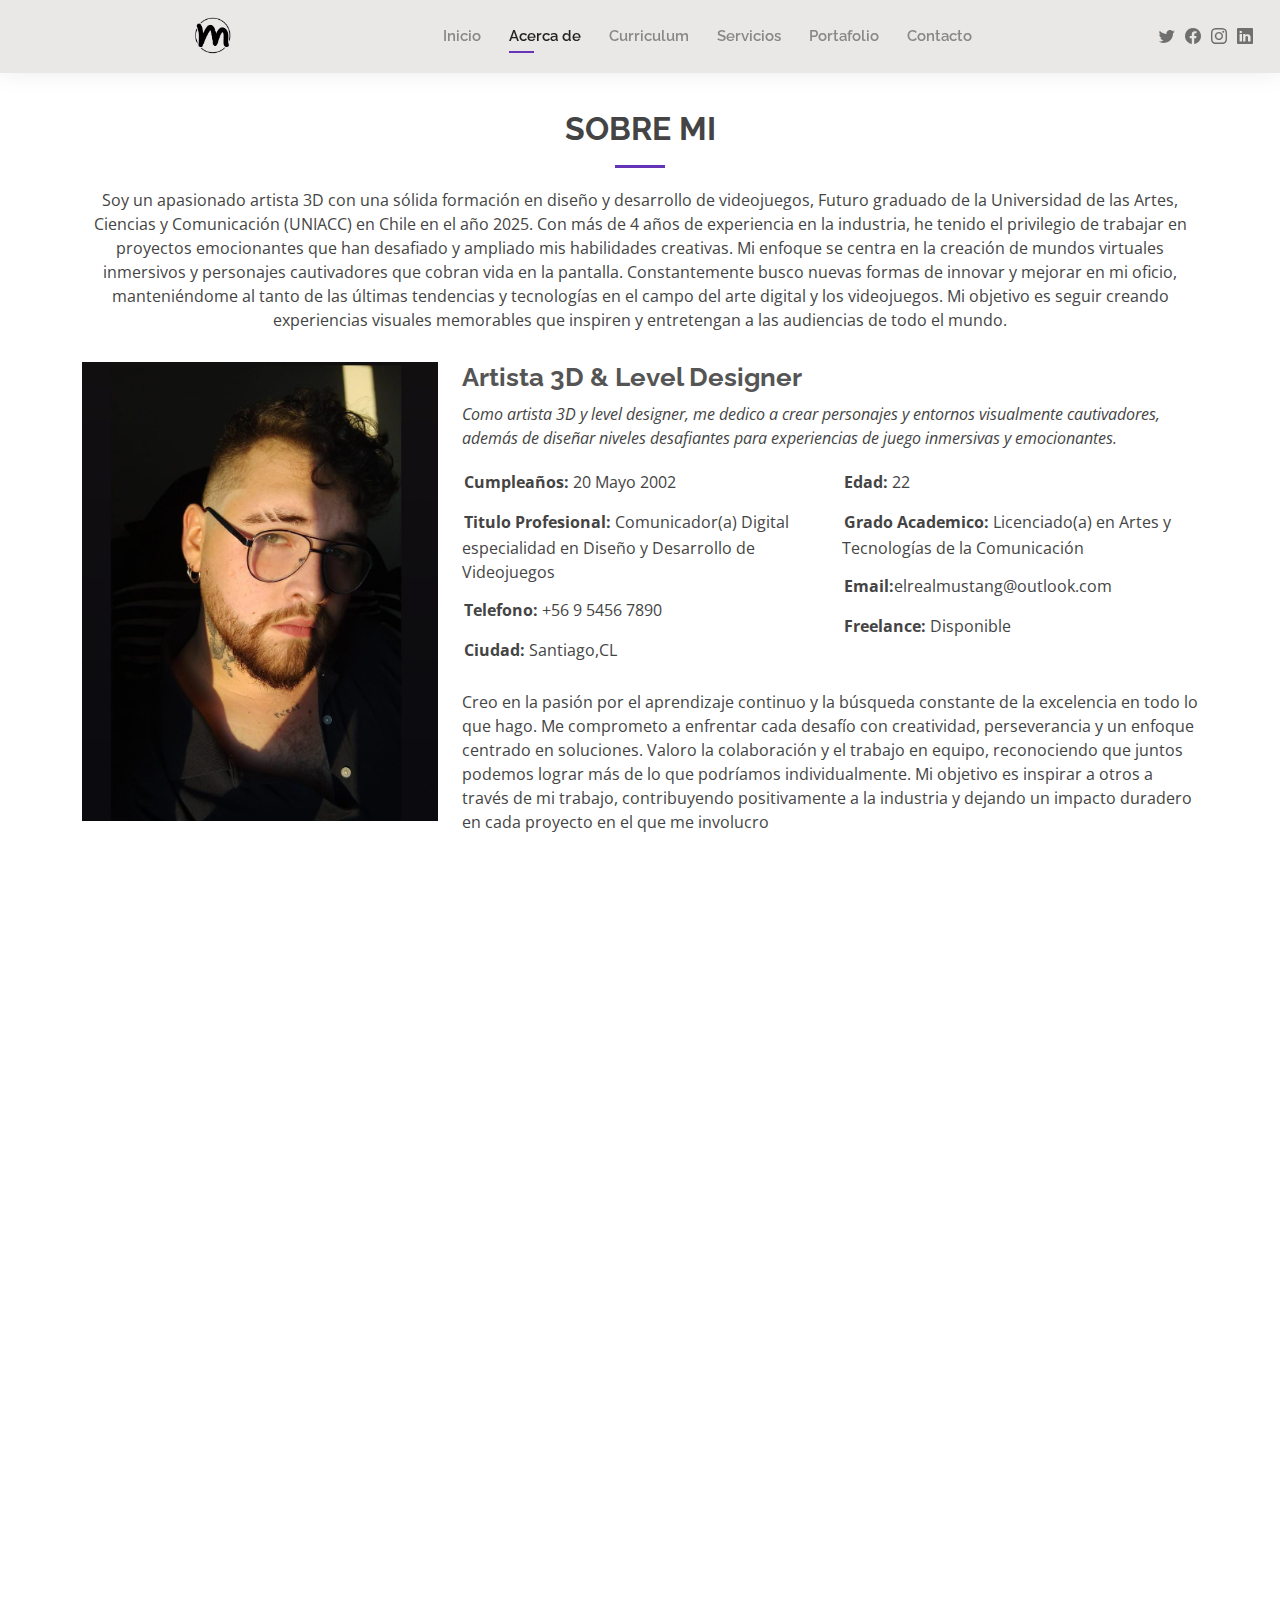
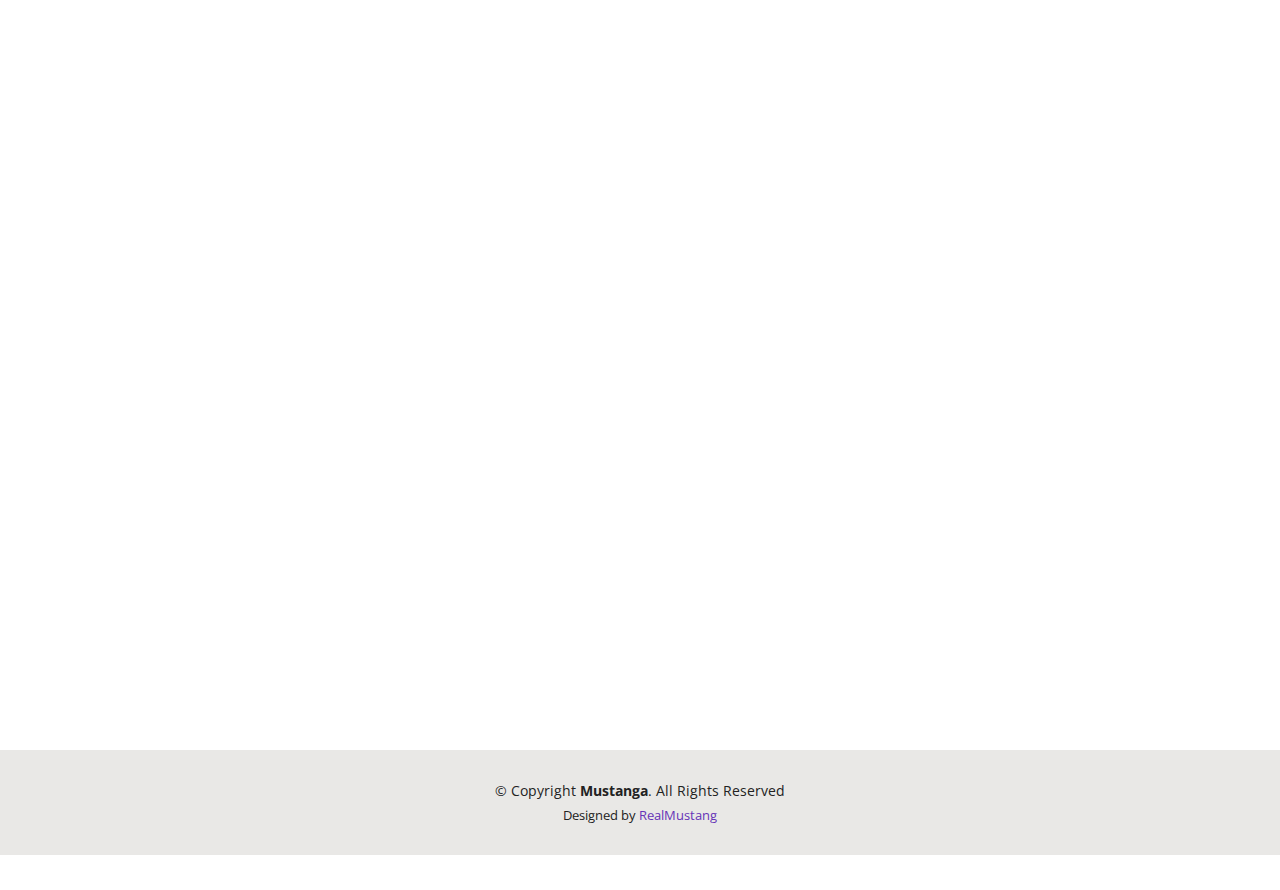
==== about.html @ 803b1908 "Agregando el diseño final de la pagina , con cambio de colores" ====
<!DOCTYPE html>
<html lang="en">

<head>
  <meta charset="utf-8">
  <meta content="width=device-width, initial-scale=1.0" name="viewport">

  <title>Mustanga - Sobre Mi</title>
  <meta content="" name="description">
  <meta content="" name="keywords">

  <!-- Favicons -->
  <link href="assets/img/LogoChico.png" rel="icon">
  <link href="assets/img/LogoChico.png" rel="apple-touch-icon">

  <!-- Google Fonts -->
  <link href="https://fonts.googleapis.com/css?family=Open+Sans:300,300i,400,400i,600,600i,700,700i|Raleway:300,300i,400,400i,500,500i,600,600i,700,700i|Poppins:300,300i,400,400i,500,500i,600,600i,700,700i" rel="stylesheet">

  <!-- Vendor CSS Files -->
  <link href="assets/vendor/aos/aos.css" rel="stylesheet">
  <link href="assets/vendor/bootstrap/css/bootstrap.min.css" rel="stylesheet">
  <link href="assets/vendor/bootstrap-icons/bootstrap-icons.css" rel="stylesheet">
  <link href="assets/vendor/boxicons/css/boxicons.min.css" rel="stylesheet">
  <link href="assets/vendor/glightbox/css/glightbox.min.css" rel="stylesheet">
  <link href="assets/vendor/swiper/swiper-bundle.min.css" rel="stylesheet">

  <!-- Template Main CSS File -->
  <link href="assets/css/style.css" rel="stylesheet">
</head>

<body>

  <!-- ======= Header ======= -->
  <header id="header" class="fixed-top">
    <div class="container-fluid d-flex justify-content-between align-items-center">

      <h1 class="logo me-auto me-lg-0"></h1>
      <a href="index.html" class="logo"><img src="assets/img/LogoNegro.png" alt="" class="img-fluid"></a>

      <nav id="navbar" class="navbar order-last order-lg-0">
        <ul>
          <li><a href="index.html">Inicio</a></li>
          <li><a class="active" href="about.html">Acerca de</a></li>
          <li><a href="resume.html">Curriculum</a></li>
          <li><a href="services.html">Servicios</a></li>
          <li><a href="portfolio.html">Portafolio</a></li>
          <li><a href="contact.html">Contacto</a></li>
        </ul>
        <i class="bi bi-list mobile-nav-toggle"></i>
      </nav><!-- .navbar -->

      <div class="header-social-links">
        <a href="https://twitter.com/i/communities/1580945239254175744" class="twitter"><i class="bi bi-twitter"></i></a>
        <a href="https://www.facebook.com/groups/488801081988816?locale=es_LA" class="facebook"><i class="bi bi-facebook"></i></a>
        <a href="https://www.instagram.com/explore/tags/3dart/" class="instagram"><i class="bi bi-instagram"></i></a>
        <a href="https://www.linkedin.com/in/jaime-valderrama-339205124/" class="linkedin"><i class="bi bi-linkedin"></i></i></a>
      </div>

    </div>

  </header><!-- End Header -->

  <main id="main">

    <!-- ======= About Section ======= -->
    <section id="about" class="about">
      <div class="container" data-aos="fade-up">

        <div class="section-title">
          <h2>Sobre Mi</h2>
          <p>Soy un apasionado artista 3D con una sólida formación en diseño y desarrollo de videojuegos,
            Futuro graduado de la Universidad de las Artes, Ciencias y Comunicación (UNIACC) en Chile en el
             año 2025. Con más de 4 años de experiencia en la industria, he tenido el privilegio de trabajar 
             en proyectos emocionantes que han desafiado y ampliado mis habilidades creativas. Mi enfoque se 
             centra en la creación de mundos virtuales inmersivos y personajes cautivadores que cobran vida
              en la pantalla. Constantemente busco nuevas formas de innovar y mejorar en mi oficio, 
              manteniéndome al tanto de las últimas tendencias y tecnologías en el campo del arte digital y
               los videojuegos. Mi objetivo es seguir creando experiencias visuales memorables que inspiren y
                entretengan a las audiencias de todo el mundo.</p>
        </div>

        <div class="row">
          <div class="col-lg-4">
            <img src="assets/img/Mustangaa.jpg" class="img-fluid" alt="Jaime (MUSTANGA) Valderrama">
          </div>
          <div class="col-lg-8 pt-4 pt-lg-0 content">
            <h3>Artista 3D &amp; Level Designer</h3>
            <p class="fst-italic">
              Como artista 3D y level designer, me dedico a crear personajes y entornos
               visualmente cautivadores, además de diseñar niveles desafiantes para experiencias
                de juego inmersivas y emocionantes.
            </p>
            <div class="row">
              <div class="col-lg-6">
                <ul>
                  <li><i class="bi bi-rounded-right"></i> <strong>Cumpleaños:</strong> 20 Mayo 2002</li>
                  <li><i class="bi bi-rounded-right"></i> <strong>Titulo Profesional:</strong> Comunicador(a) Digital especialidad en Diseño
                    y Desarrollo de Videojuegos</li>
                  <li><i class="bi bi-rounded-right"></i> <strong>Telefono:</strong> +56 9 5456 7890</li>
                  <li><i class="bi bi-rounded-right"></i> <strong>Ciudad:</strong> Santiago,CL</li>
                </ul>
              </div>
              <div class="col-lg-6">
                <ul>
                  <li><i class="bi bi-rounded-right"></i> <strong>Edad:</strong> 22</li>
                  <li><i class="bi bi-rounded-right"></i> <strong>Grado Academico:</strong> Licenciado(a) en Artes y
                    Tecnologías de la Comunicación</li>
                  <li><i class="bi bi-rounded-right"></i> <strong>Email:</strong>elrealmustang@outlook.com</li>
                  <li><i class="bi bi-rounded-right"></i> <strong>Freelance:</strong> Disponible</li>
                </ul>
              </div>
            </div>
            <p>
              Creo en la pasión por el aprendizaje continuo y la búsqueda constante de la excelencia en todo lo que hago. 
              Me comprometo a enfrentar cada desafío con creatividad, perseverancia y un enfoque centrado en soluciones. Valoro la colaboración y 
              el trabajo en equipo, reconociendo que juntos podemos lograr más de lo que podríamos individualmente. Mi objetivo es inspirar a otros a través de mi trabajo,
               contribuyendo positivamente a la industria y dejando un impacto duradero en cada proyecto en el que me involucro
            </p>
          </div>
        </div>

      </div>
    </section><!-- End About Section -->

    <!-- ======= Skills Section ======= -->
    <section id="skills" class="skills">
      <div class="container" data-aos="fade-up">

        <div class="section-title">
          <h2>Skills</h2>
          <p>tengo experiencia avanzada en el uso de Unreal Engine, Unity, Blender, ZBrush, Substance Painter y Houdini. 
            Estas herramientas me permiten abordar una amplia gama de proyectos y desafíos con confianza y eficacia.</p>
        </div>

        <div class="row skills-content">

          <div class="col-lg-6">

            <div class="progress">
              <span class="skill">Unreal Engine 5 <i class="val">100%</i></span>
              <div class="progress-bar-wrap">
                <div class="progress-bar" role="progressbar" aria-valuenow="100" aria-valuemin="0" aria-valuemax="100"></div>
              </div>
            </div>

            <div class="progress">
              <span class="skill">Unity <i class="val">90%</i></span>
              <div class="progress-bar-wrap">
                <div class="progress-bar" role="progressbar" aria-valuenow="90" aria-valuemin="0" aria-valuemax="100"></div>
              </div>
            </div>

            <div class="progress">
              <span class="skill">Substance Painter <i class="val">75%</i></span>
              <div class="progress-bar-wrap">
                <div class="progress-bar" role="progressbar" aria-valuenow="75" aria-valuemin="0" aria-valuemax="100"></div>
              </div>
            </div>

          </div>

          <div class="col-lg-6">

            <div class="progress">
              <span class="skill">Zbrush <i class="val">80%</i></span>
              <div class="progress-bar-wrap">
                <div class="progress-bar" role="progressbar" aria-valuenow="80" aria-valuemin="0" aria-valuemax="100"></div>
              </div>
            </div>

            <div class="progress">
              <span class="skill">Blender <i class="val">90%</i></span>
              <div class="progress-bar-wrap">
                <div class="progress-bar" role="progressbar" aria-valuenow="90" aria-valuemin="0" aria-valuemax="100"></div>
              </div>
            </div>

            <div class="progress">
              <span class="skill">Houdini <i class="val">55%</i></span>
              <div class="progress-bar-wrap">
                <div class="progress-bar" role="progressbar" aria-valuenow="55" aria-valuemin="0" aria-valuemax="100"></div>
              </div>
            </div>

          </div>

        </div>

      </div>
    </section><!-- End Skills Section -->

    <!-- ======= Facts Section ======= -->
    <section id="facts" class="facts">
      <div class="container" data-aos="fade-up">

        <div class="section-title">
          <h2>Facts</h2>
          <p>Con una sólida trayectoria respaldada por la satisfacción de nuestros clientes y 
            la finalización exitosa de numerosos proyectos, nos enfocamos en ofrecer servicios de calidad y
             soluciones efectivas para cada desafío que enfrentamos, contando con una dedicación total a la 
             excelencia en nuestro trabajo.</p>
        </div>

        <div class="row counters">

          <div class="col-lg-3 col-6 text-center">
            <span data-purecounter-start="0" data-purecounter-end="232" data-purecounter-duration="1" class="purecounter"></span>
            <p>Clientes</p>
          </div>

          <div class="col-lg-3 col-6 text-center">
            <span data-purecounter-start="0" data-purecounter-end="521" data-purecounter-duration="1" class="purecounter"></span>
            <p>Projectos</p>
          </div>

          <div class="col-lg-3 col-6 text-center">
            <span data-purecounter-start="0" data-purecounter-end="4320" data-purecounter-duration="1" class="purecounter"></span>
            <p>Horas de trabajo</p>
          </div>

          <div class="col-lg-3 col-6 text-center">
            <span data-purecounter-start="0" data-purecounter-end="4" data-purecounter-duration="1" class="purecounter"></span>
            <p>Años de experiencia</p>
          </div>

        </div>

      </div>
    </section><!-- End Facts Section -->

    <!-- ======= Testimonials Section ======= -->
    <section id="testimonials" class="testimonials">
      <div class="container" data-aos="fade-up">

        <div class="section-title">
          <h2>Testimonios</h2>
          <p>Aquí te presento comentarios directos de clientes satisfechos que han experimentado mis servicios. 
            Su feedback refleja mi compromiso personal con la excelencia y la calidad en cada proyecto.</p>
        </div>

        <div class="testimonials-slider swiper" data-aos="fade-up" data-aos-delay="100">
          <div class="swiper-wrapper">

            <div class="swiper-slide">
              <div class="testimonial-item">
                <img src="assets/img/testimonials/testimonials-1.jpg" class="testimonial-img" alt="">
                <h3>Saul Goodman</h3>
                <h4>Ceo de Empresa de Diseño Grafico</h4>
                <p>
                  <i class="bx bxs-quote-alt-left quote-icon-left"></i>
                  Estoy impresionado por la calidad del trabajo y la atención al detalle. ¡El resultado final superó mis expectativas! ¡Altamente recomendado
                  <i class="bx bxs-quote-alt-right quote-icon-right"></i>
                </p>
              </div>
            </div><!-- End testimonial item -->

            <div class="swiper-slide">
              <div class="testimonial-item">
                <img src="assets/img/testimonials/testimonials-2.jpg" class="testimonial-img" alt="">
                <h3>Sara Wilsson</h3>
                <h4>Diseñadora</h4>
                <p>
                  <i class="bx bxs-quote-alt-left quote-icon-left"></i>
                  Gracias a tus habilidades y dedicación, pudimos lanzar nuestro proyecto a tiempo y con un diseño excepcional. 
                  ¡Estamos muy agradecidos y emocionados de seguir trabajando contigo en el futuro
                  <i class="bx bxs-quote-alt-right quote-icon-right"></i>
                </p>
              </div>
            </div><!-- End testimonial item -->

            <div class="swiper-slide">
              <div class="testimonial-item">
                <img src="assets/img/testimonials/testimonials-3.jpg" class="testimonial-img" alt="">
                <h3>Jena Karlis</h3>
                <h4>Productora de Realidad Virtual</h4>
                <p>
                  <i class="bx bxs-quote-alt-left quote-icon-left"></i>
                  Desde el primer contacto hasta la entrega final, la comunicación fue excelente y 
                  el servicio fue impecable. ¡No puedo imaginar haber trabajado con alguien más
                  <i class="bx bxs-quote-alt-right quote-icon-right"></i>
                </p>
              </div>
            </div><!-- End testimonial item -->

            <div class="swiper-slide">
              <div class="testimonial-item">
                <img src="assets/img/testimonials/testimonials-4.jpg" class="testimonial-img" alt="">
                <h3>Matt Brandon</h3>
                <h4>Freelancer</h4>
                <p>
                  <i class="bx bxs-quote-alt-left quote-icon-left"></i>
                  ¡Increíble atención al cliente y resultados impecables! ¡Gracias por hacer que nuestro proyecto 
                  cobrara vida de una manera tan espectacular!
                  <i class="bx bxs-quote-alt-right quote-icon-right"></i>
                </p>
              </div>
            </div><!-- End testimonial item -->

            <div class="swiper-slide">
              <div class="testimonial-item">
                <img src="assets/img/testimonials/testimonials-5.jpg" class="testimonial-img" alt="">
                <h3>John Larson</h3>
                <h4>Head de Proyectos digitales</h4>
                <p>
                  <i class="bx bxs-quote-alt-left quote-icon-left"></i>
                  ¡Increíble trabajo! ¡No puedo creer lo rápido y profesional que fue el servicio!
                   ¡Definitivamente volveré para futuros proyectos
                  <i class="bx bxs-quote-alt-right quote-icon-right"></i>
                </p>
              </div>
            </div><!-- End testimonial item -->

          </div>
          <div class="swiper-pagination"></div>
        </div>

      </div>
    </section><!-- End Testimonials Section -->

  </main><!-- End #main -->

  <!-- ======= Footer ======= -->
  <footer id="footer">
    <div class="container">
      <div class="copyright">
        &copy; Copyright <strong><span>Mustanga</span></strong>. All Rights Reserved
      </div>
      <div class="credits">
        Designed by <a href="https://github.com/RealMustang">RealMustang</a>
      </div>
    </div>
  </footer><!-- End  Footer -->

  <div id="preloader"></div>
  <a href="#" class="back-to-top d-flex align-items-center justify-content-center"><i class="bi bi-arrow-up-short"></i></a>

  <!-- Vendor JS Files -->
  <script src="assets/vendor/purecounter/purecounter_vanilla.js"></script>
  <script src="assets/vendor/aos/aos.js"></script>
  <script src="assets/vendor/bootstrap/js/bootstrap.bundle.min.js"></script>
  <script src="assets/vendor/glightbox/js/glightbox.min.js"></script>
  <script src="assets/vendor/isotope-layout/isotope.pkgd.min.js"></script>
  <script src="assets/vendor/swiper/swiper-bundle.min.js"></script>
  <script src="assets/vendor/waypoints/noframework.waypoints.js"></script>
  <script src="assets/vendor/php-email-form/validate.js"></script>

  <!-- Template Main JS File -->
  <script src="assets/js/main.js"></script>

</body>

</html>
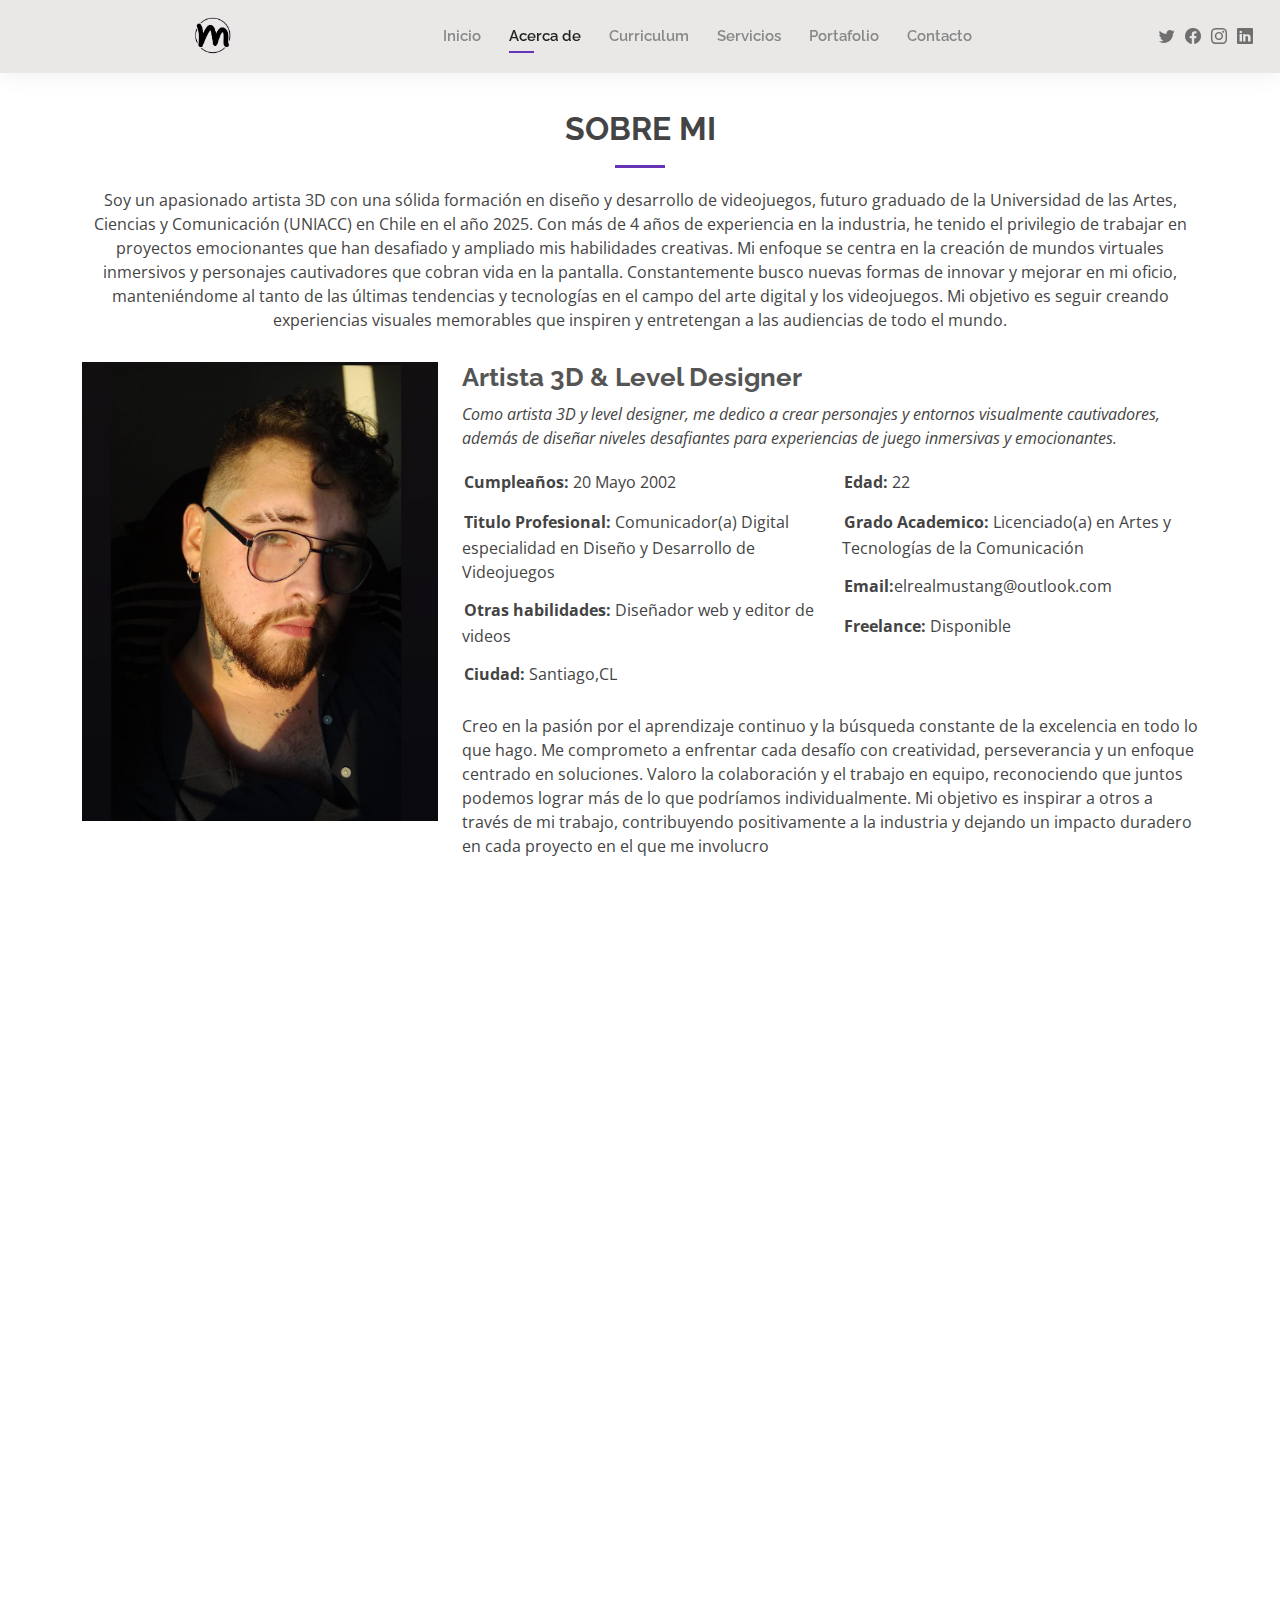
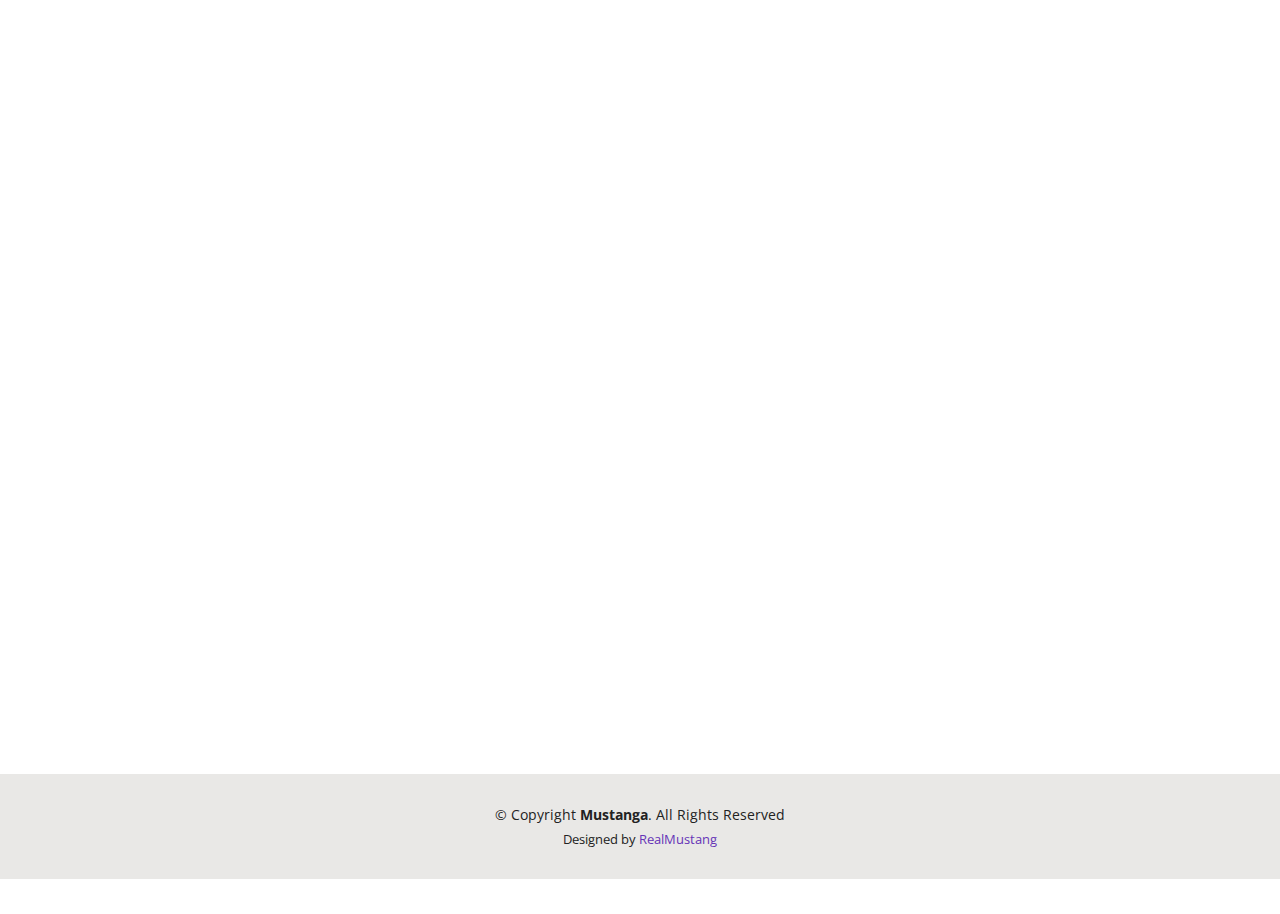
==== commit 644ef820: "mejorando esta sección" ====
--- a/about.html
+++ b/about.html
@@ -69,7 +69,7 @@
         <div class="section-title">
           <h2>Sobre Mi</h2>
           <p>Soy un apasionado artista 3D con una sólida formación en diseño y desarrollo de videojuegos,
-            Futuro graduado de la Universidad de las Artes, Ciencias y Comunicación (UNIACC) en Chile en el
+            futuro graduado de la Universidad de las Artes, Ciencias y Comunicación (UNIACC) en Chile en el
              año 2025. Con más de 4 años de experiencia en la industria, he tenido el privilegio de trabajar 
              en proyectos emocionantes que han desafiado y ampliado mis habilidades creativas. Mi enfoque se 
              centra en la creación de mundos virtuales inmersivos y personajes cautivadores que cobran vida
@@ -96,7 +96,7 @@
                   <li><i class="bi bi-rounded-right"></i> <strong>Cumpleaños:</strong> 20 Mayo 2002</li>
                   <li><i class="bi bi-rounded-right"></i> <strong>Titulo Profesional:</strong> Comunicador(a) Digital especialidad en Diseño
                     y Desarrollo de Videojuegos</li>
-                  <li><i class="bi bi-rounded-right"></i> <strong>Telefono:</strong> +56 9 5456 7890</li>
+                  <li><i class="bi bi-rounded-right"></i> <strong>Otras habilidades:</strong> Diseñador web y editor de videos</li>
                   <li><i class="bi bi-rounded-right"></i> <strong>Ciudad:</strong> Santiago,CL</li>
                 </ul>
               </div>
@@ -128,7 +128,7 @@
 
         <div class="section-title">
           <h2>Skills</h2>
-          <p>tengo experiencia avanzada en el uso de Unreal Engine, Unity, Blender, ZBrush, Substance Painter y Houdini. 
+          <p>Tengo experiencia avanzada en el uso de Unreal Engine, Unity, Blender, ZBrush, Substance Painter y Houdini. 
             Estas herramientas me permiten abordar una amplia gama de proyectos y desafíos con confianza y eficacia.</p>
         </div>
 
@@ -195,10 +195,10 @@
 
         <div class="section-title">
           <h2>Facts</h2>
-          <p>Con una sólida trayectoria respaldada por la satisfacción de nuestros clientes y 
-            la finalización exitosa de numerosos proyectos, nos enfocamos en ofrecer servicios de calidad y
+          <p>Con una sólida trayectoria respaldada por la satisfacción de mis clientes y 
+            la finalización exitosa de numerosos proyectos, me enfoco en ofrecer servicios de calidad y
              soluciones efectivas para cada desafío que enfrentamos, contando con una dedicación total a la 
-             excelencia en nuestro trabajo.</p>
+             excelencia en el trabajo entregado.</p>
         </div>
 
         <div class="row counters">
@@ -349,4 +349,4 @@
 
 </body>
 
-</html>+</html>
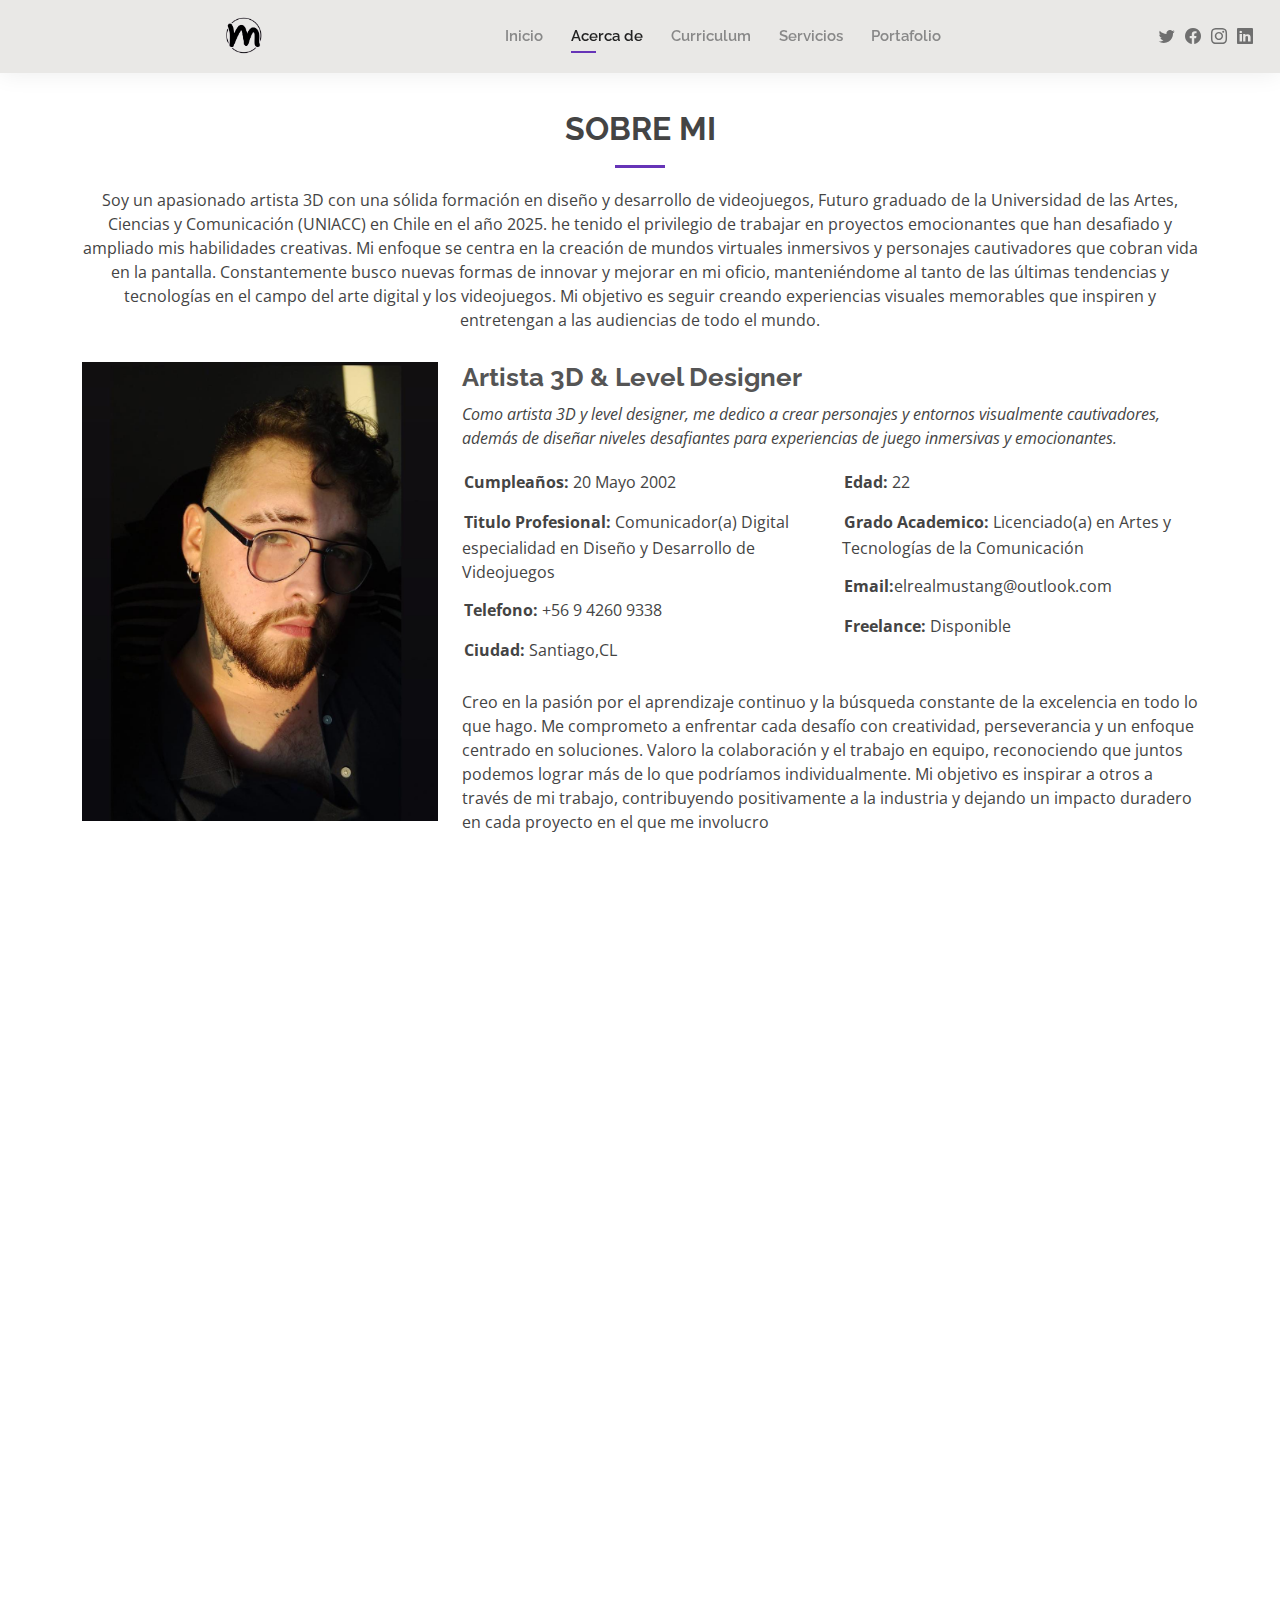
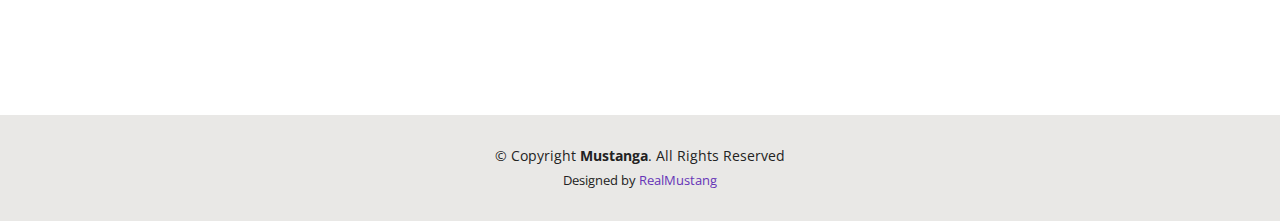
==== commit 4131be35: "Actualizando portafolio" ====
--- a/about.html
+++ b/about.html
@@ -44,7 +44,6 @@
           <li><a href="resume.html">Curriculum</a></li>
           <li><a href="services.html">Servicios</a></li>
           <li><a href="portfolio.html">Portafolio</a></li>
-          <li><a href="contact.html">Contacto</a></li>
         </ul>
         <i class="bi bi-list mobile-nav-toggle"></i>
       </nav><!-- .navbar -->
@@ -69,8 +68,8 @@
         <div class="section-title">
           <h2>Sobre Mi</h2>
           <p>Soy un apasionado artista 3D con una sólida formación en diseño y desarrollo de videojuegos,
-            futuro graduado de la Universidad de las Artes, Ciencias y Comunicación (UNIACC) en Chile en el
-             año 2025. Con más de 4 años de experiencia en la industria, he tenido el privilegio de trabajar 
+            Futuro graduado de la Universidad de las Artes, Ciencias y Comunicación (UNIACC) en Chile en el
+             año 2025. he tenido el privilegio de trabajar 
              en proyectos emocionantes que han desafiado y ampliado mis habilidades creativas. Mi enfoque se 
              centra en la creación de mundos virtuales inmersivos y personajes cautivadores que cobran vida
               en la pantalla. Constantemente busco nuevas formas de innovar y mejorar en mi oficio, 
@@ -96,7 +95,7 @@
                   <li><i class="bi bi-rounded-right"></i> <strong>Cumpleaños:</strong> 20 Mayo 2002</li>
                   <li><i class="bi bi-rounded-right"></i> <strong>Titulo Profesional:</strong> Comunicador(a) Digital especialidad en Diseño
                     y Desarrollo de Videojuegos</li>
-                  <li><i class="bi bi-rounded-right"></i> <strong>Otras habilidades:</strong> Diseñador web y editor de videos</li>
+                  <li><i class="bi bi-rounded-right"></i> <strong>Telefono:</strong> +56 9 4260 9338</li>
                   <li><i class="bi bi-rounded-right"></i> <strong>Ciudad:</strong> Santiago,CL</li>
                 </ul>
               </div>
@@ -128,7 +127,7 @@
 
         <div class="section-title">
           <h2>Skills</h2>
-          <p>Tengo experiencia avanzada en el uso de Unreal Engine, Unity, Blender, ZBrush, Substance Painter y Houdini. 
+          <p>tengo experiencia avanzada en el uso de Unreal Engine, Unity, Blender, ZBrush, Substance Painter y Houdini. 
             Estas herramientas me permiten abordar una amplia gama de proyectos y desafíos con confianza y eficacia.</p>
         </div>
 
@@ -195,21 +194,18 @@
 
         <div class="section-title">
           <h2>Facts</h2>
-          <p>Con una sólida trayectoria respaldada por la satisfacción de mis clientes y 
-            la finalización exitosa de numerosos proyectos, me enfoco en ofrecer servicios de calidad y
-             soluciones efectivas para cada desafío que enfrentamos, contando con una dedicación total a la 
-             excelencia en el trabajo entregado.</p>
+          <p>.</p>
         </div>
 
         <div class="row counters">
 
           <div class="col-lg-3 col-6 text-center">
-            <span data-purecounter-start="0" data-purecounter-end="232" data-purecounter-duration="1" class="purecounter"></span>
+            <span data-purecounter-start="0" data-purecounter-end="22" data-purecounter-duration="1" class="purecounter"></span>
             <p>Clientes</p>
           </div>
 
           <div class="col-lg-3 col-6 text-center">
-            <span data-purecounter-start="0" data-purecounter-end="521" data-purecounter-duration="1" class="purecounter"></span>
+            <span data-purecounter-start="0" data-purecounter-end="5" data-purecounter-duration="1" class="purecounter"></span>
             <p>Projectos</p>
           </div>
 
@@ -228,95 +224,7 @@
       </div>
     </section><!-- End Facts Section -->
 
-    <!-- ======= Testimonials Section ======= -->
-    <section id="testimonials" class="testimonials">
-      <div class="container" data-aos="fade-up">
-
-        <div class="section-title">
-          <h2>Testimonios</h2>
-          <p>Aquí te presento comentarios directos de clientes satisfechos que han experimentado mis servicios. 
-            Su feedback refleja mi compromiso personal con la excelencia y la calidad en cada proyecto.</p>
-        </div>
-
-        <div class="testimonials-slider swiper" data-aos="fade-up" data-aos-delay="100">
-          <div class="swiper-wrapper">
-
-            <div class="swiper-slide">
-              <div class="testimonial-item">
-                <img src="assets/img/testimonials/testimonials-1.jpg" class="testimonial-img" alt="">
-                <h3>Saul Goodman</h3>
-                <h4>Ceo de Empresa de Diseño Grafico</h4>
-                <p>
-                  <i class="bx bxs-quote-alt-left quote-icon-left"></i>
-                  Estoy impresionado por la calidad del trabajo y la atención al detalle. ¡El resultado final superó mis expectativas! ¡Altamente recomendado
-                  <i class="bx bxs-quote-alt-right quote-icon-right"></i>
-                </p>
-              </div>
-            </div><!-- End testimonial item -->
-
-            <div class="swiper-slide">
-              <div class="testimonial-item">
-                <img src="assets/img/testimonials/testimonials-2.jpg" class="testimonial-img" alt="">
-                <h3>Sara Wilsson</h3>
-                <h4>Diseñadora</h4>
-                <p>
-                  <i class="bx bxs-quote-alt-left quote-icon-left"></i>
-                  Gracias a tus habilidades y dedicación, pudimos lanzar nuestro proyecto a tiempo y con un diseño excepcional. 
-                  ¡Estamos muy agradecidos y emocionados de seguir trabajando contigo en el futuro
-                  <i class="bx bxs-quote-alt-right quote-icon-right"></i>
-                </p>
-              </div>
-            </div><!-- End testimonial item -->
-
-            <div class="swiper-slide">
-              <div class="testimonial-item">
-                <img src="assets/img/testimonials/testimonials-3.jpg" class="testimonial-img" alt="">
-                <h3>Jena Karlis</h3>
-                <h4>Productora de Realidad Virtual</h4>
-                <p>
-                  <i class="bx bxs-quote-alt-left quote-icon-left"></i>
-                  Desde el primer contacto hasta la entrega final, la comunicación fue excelente y 
-                  el servicio fue impecable. ¡No puedo imaginar haber trabajado con alguien más
-                  <i class="bx bxs-quote-alt-right quote-icon-right"></i>
-                </p>
-              </div>
-            </div><!-- End testimonial item -->
-
-            <div class="swiper-slide">
-              <div class="testimonial-item">
-                <img src="assets/img/testimonials/testimonials-4.jpg" class="testimonial-img" alt="">
-                <h3>Matt Brandon</h3>
-                <h4>Freelancer</h4>
-                <p>
-                  <i class="bx bxs-quote-alt-left quote-icon-left"></i>
-                  ¡Increíble atención al cliente y resultados impecables! ¡Gracias por hacer que nuestro proyecto 
-                  cobrara vida de una manera tan espectacular!
-                  <i class="bx bxs-quote-alt-right quote-icon-right"></i>
-                </p>
-              </div>
-            </div><!-- End testimonial item -->
-
-            <div class="swiper-slide">
-              <div class="testimonial-item">
-                <img src="assets/img/testimonials/testimonials-5.jpg" class="testimonial-img" alt="">
-                <h3>John Larson</h3>
-                <h4>Head de Proyectos digitales</h4>
-                <p>
-                  <i class="bx bxs-quote-alt-left quote-icon-left"></i>
-                  ¡Increíble trabajo! ¡No puedo creer lo rápido y profesional que fue el servicio!
-                   ¡Definitivamente volveré para futuros proyectos
-                  <i class="bx bxs-quote-alt-right quote-icon-right"></i>
-                </p>
-              </div>
-            </div><!-- End testimonial item -->
-
-          </div>
-          <div class="swiper-pagination"></div>
-        </div>
-
-      </div>
-    </section><!-- End Testimonials Section -->
-
+    
   </main><!-- End #main -->
 
   <!-- ======= Footer ======= -->
@@ -349,4 +257,4 @@
 
 </body>
 
-</html>
+</html>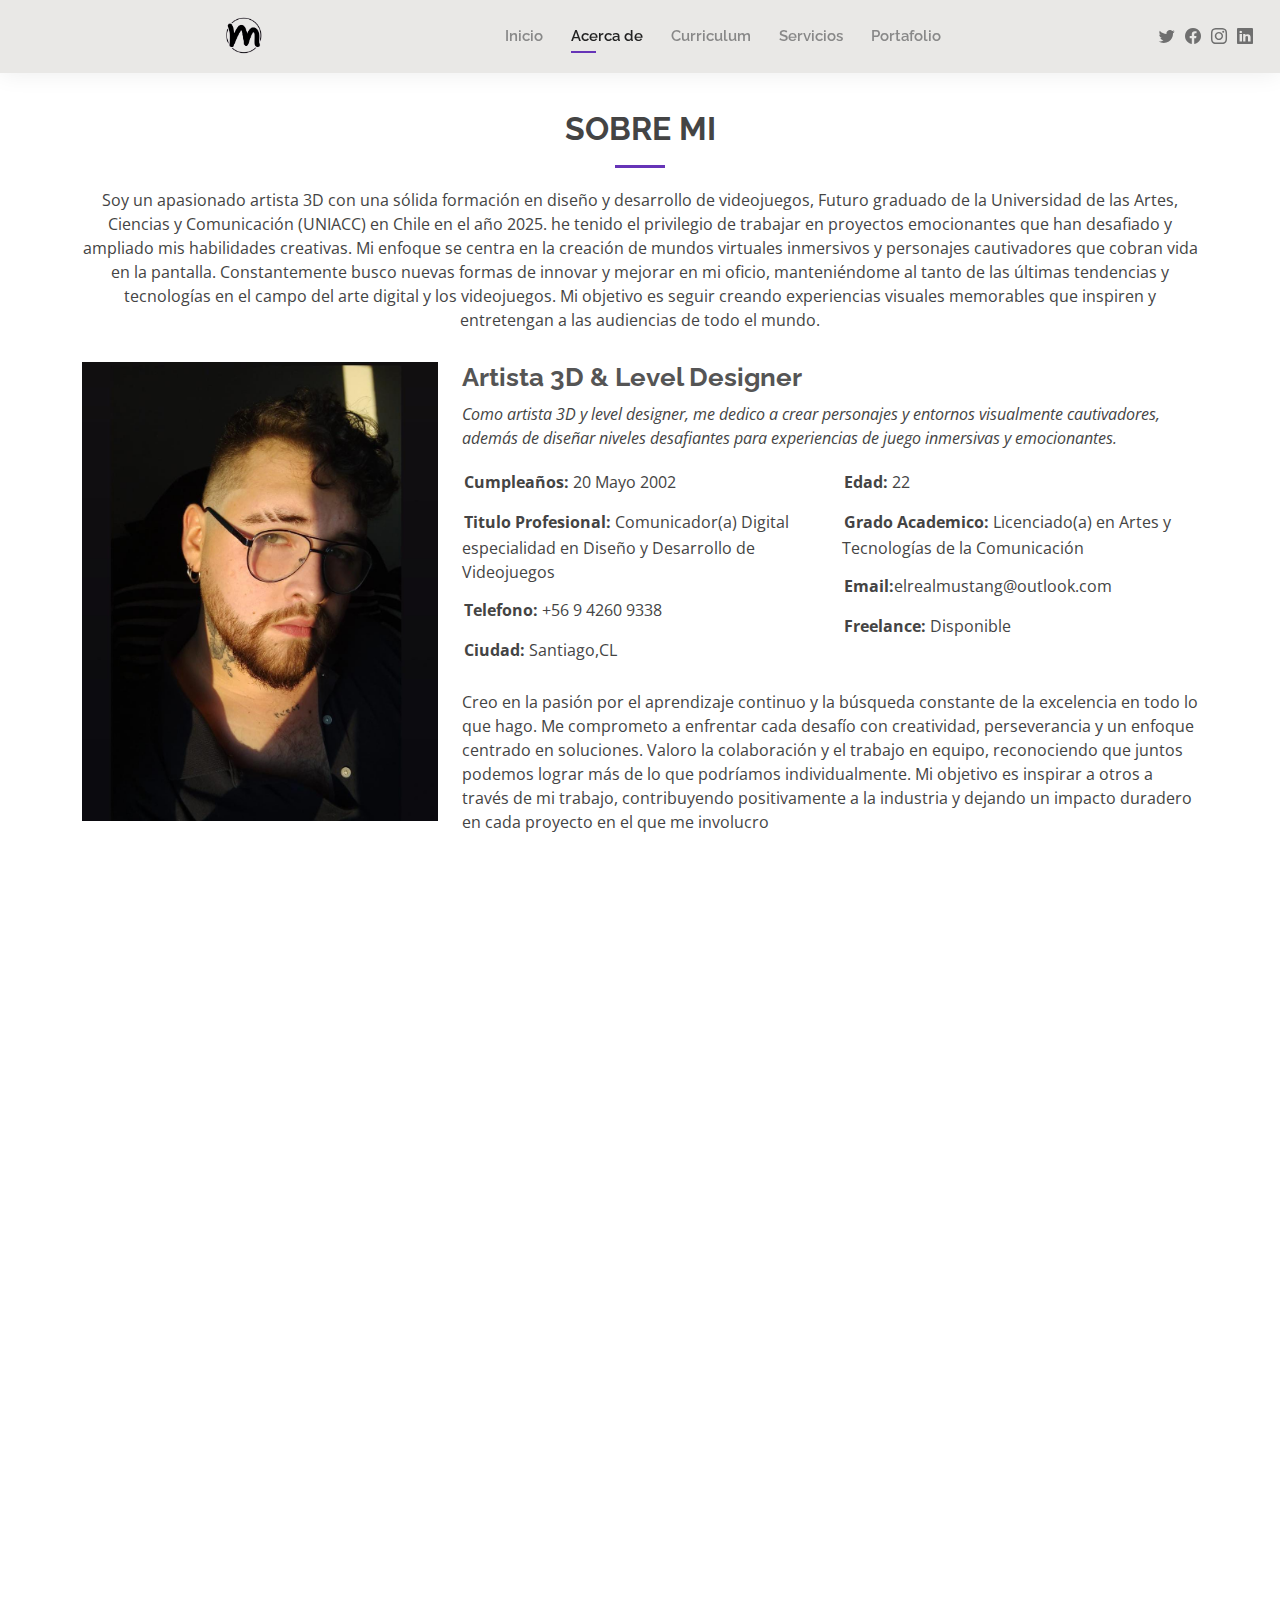
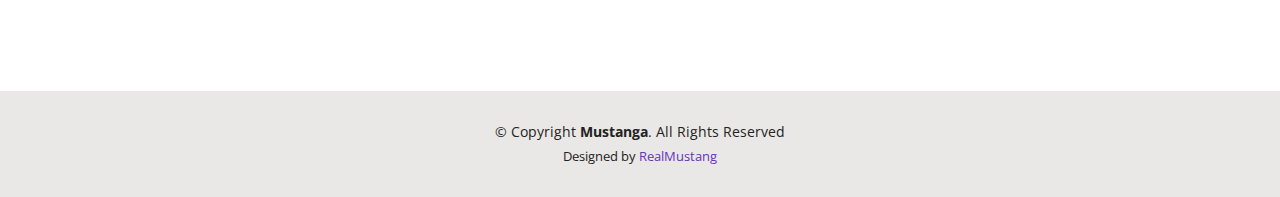
==== commit 1f16b9e1: "Actualizando portafolio" ====
--- a/about.html
+++ b/about.html
@@ -95,6 +95,7 @@
                   <li><i class="bi bi-rounded-right"></i> <strong>Cumpleaños:</strong> 20 Mayo 2002</li>
                   <li><i class="bi bi-rounded-right"></i> <strong>Titulo Profesional:</strong> Comunicador(a) Digital especialidad en Diseño
                     y Desarrollo de Videojuegos</li>
+
                   <li><i class="bi bi-rounded-right"></i> <strong>Telefono:</strong> +56 9 4260 9338</li>
                   <li><i class="bi bi-rounded-right"></i> <strong>Ciudad:</strong> Santiago,CL</li>
                 </ul>
@@ -127,7 +128,7 @@
 
         <div class="section-title">
           <h2>Skills</h2>
-          <p>tengo experiencia avanzada en el uso de Unreal Engine, Unity, Blender, ZBrush, Substance Painter y Houdini. 
+          <p>Tengo experiencia avanzada en el uso de Unreal Engine, Unity, Blender, ZBrush, Substance Painter y Houdini. 
             Estas herramientas me permiten abordar una amplia gama de proyectos y desafíos con confianza y eficacia.</p>
         </div>
 
@@ -194,7 +195,7 @@
 
         <div class="section-title">
           <h2>Facts</h2>
-          <p>.</p>
+
         </div>
 
         <div class="row counters">
@@ -257,4 +258,4 @@
 
 </body>
 
-</html>+</html>
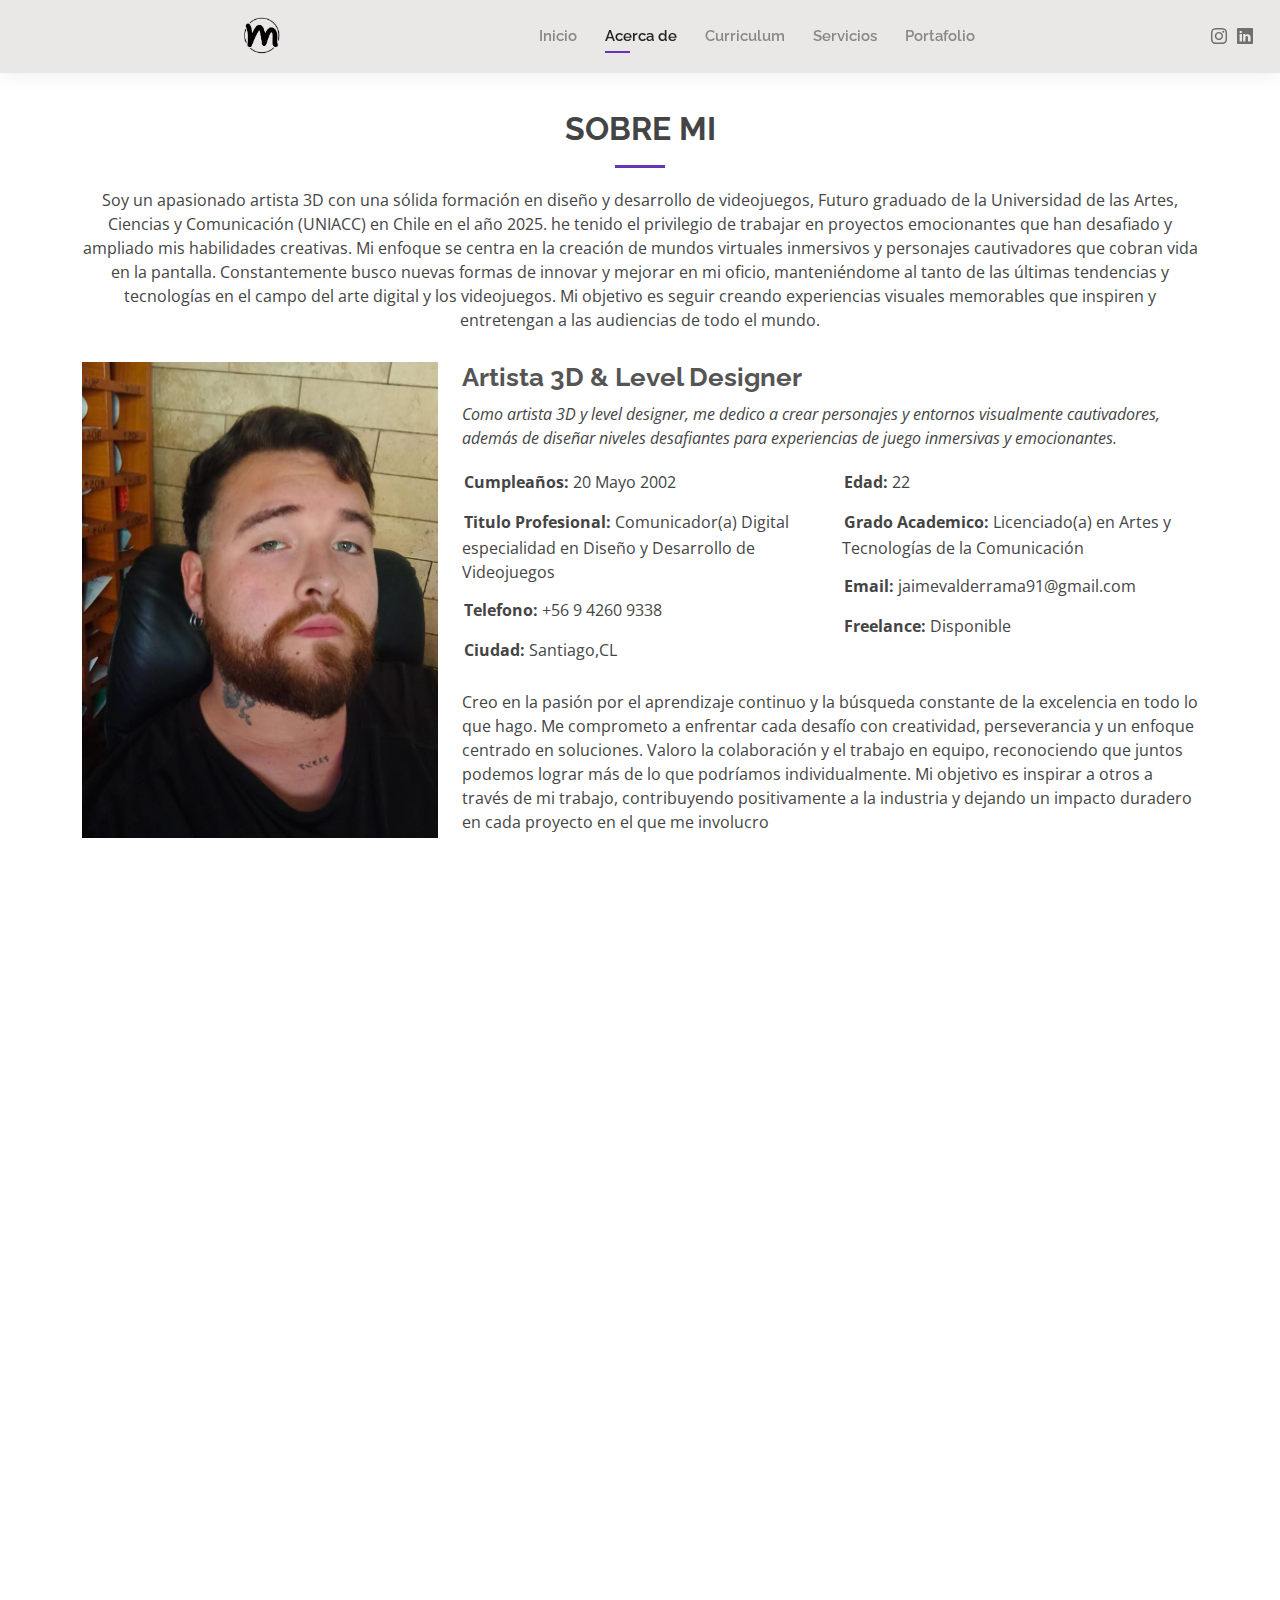
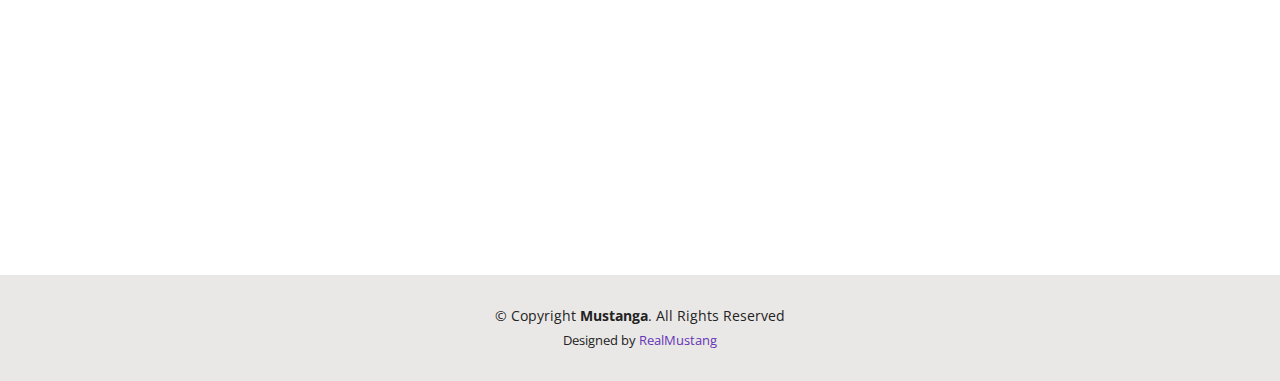
==== commit 8507d14d: "nuevo portafolio" ====
--- a/about.html
+++ b/about.html
@@ -49,9 +49,7 @@
       </nav><!-- .navbar -->
 
       <div class="header-social-links">
-        <a href="https://twitter.com/i/communities/1580945239254175744" class="twitter"><i class="bi bi-twitter"></i></a>
-        <a href="https://www.facebook.com/groups/488801081988816?locale=es_LA" class="facebook"><i class="bi bi-facebook"></i></a>
-        <a href="https://www.instagram.com/explore/tags/3dart/" class="instagram"><i class="bi bi-instagram"></i></a>
+        <a href="https://www.instagram.com/donmustanga/" class="instagram"><i class="bi bi-instagram"></i></a>
         <a href="https://www.linkedin.com/in/jaime-valderrama-339205124/" class="linkedin"><i class="bi bi-linkedin"></i></i></a>
       </div>
 
@@ -80,7 +78,7 @@
 
         <div class="row">
           <div class="col-lg-4">
-            <img src="assets/img/Mustangaa.jpg" class="img-fluid" alt="Jaime (MUSTANGA) Valderrama">
+            <img src="assets/img/NuevaFoto.jpg" class="img-fluid" alt="Jaime (MUSTANGA) Valderrama">
           </div>
           <div class="col-lg-8 pt-4 pt-lg-0 content">
             <h3>Artista 3D &amp; Level Designer</h3>
@@ -105,7 +103,7 @@
                   <li><i class="bi bi-rounded-right"></i> <strong>Edad:</strong> 22</li>
                   <li><i class="bi bi-rounded-right"></i> <strong>Grado Academico:</strong> Licenciado(a) en Artes y
                     Tecnologías de la Comunicación</li>
-                  <li><i class="bi bi-rounded-right"></i> <strong>Email:</strong>elrealmustang@outlook.com</li>
+                  <li><i class="bi bi-rounded-right"></i> <strong>Email:</strong> jaimevalderrama91@gmail.com</li>
                   <li><i class="bi bi-rounded-right"></i> <strong>Freelance:</strong> Disponible</li>
                 </ul>
               </div>
@@ -144,45 +142,91 @@
             </div>
 
             <div class="progress">
-              <span class="skill">Unity <i class="val">90%</i></span>
+              <span class="skill">Unity <i class="val">80%</i></span>
+              <div class="progress-bar-wrap">
+                <div class="progress-bar" role="progressbar" aria-valuenow="80" aria-valuemin="0" aria-valuemax="100"></div>
+              </div>
+            </div>
+
+            <div class="progress">
+              <span class="skill">Substance Painter <i class="val">80%</i></span>
+              <div class="progress-bar-wrap">
+                <div class="progress-bar" role="progressbar" aria-valuenow="80" aria-valuemin="0" aria-valuemax="100"></div>
+              </div>
+            </div>
+
+          </div>
+
+          <div class="col-lg-6">
+
+            <div class="progress">
+              <span class="skill">Zbrush <i class="val">80%</i></span>
+              <div class="progress-bar-wrap">
+                <div class="progress-bar" role="progressbar" aria-valuenow="80" aria-valuemin="0" aria-valuemax="100"></div>
+              </div>
+            </div>
+
+            <div class="progress">
+              <span class="skill">Blender <i class="val">90%</i></span>
               <div class="progress-bar-wrap">
                 <div class="progress-bar" role="progressbar" aria-valuenow="90" aria-valuemin="0" aria-valuemax="100"></div>
               </div>
             </div>
 
             <div class="progress">
-              <span class="skill">Substance Painter <i class="val">75%</i></span>
-              <div class="progress-bar-wrap">
-                <div class="progress-bar" role="progressbar" aria-valuenow="75" aria-valuemin="0" aria-valuemax="100"></div>
-              </div>
-            </div>
-
-          </div>
-
+              <span class="skill">Houdini <i class="val">55%</i></span>
+              <div class="progress-bar-wrap">
+                <div class="progress-bar" role="progressbar" aria-valuenow="55" aria-valuemin="0" aria-valuemax="100"></div>
+              </div>
+            </div>
+
+          </div>
           <div class="col-lg-6">
 
             <div class="progress">
-              <span class="skill">Zbrush <i class="val">80%</i></span>
-              <div class="progress-bar-wrap">
-                <div class="progress-bar" role="progressbar" aria-valuenow="80" aria-valuemin="0" aria-valuemax="100"></div>
-              </div>
-            </div>
-
-            <div class="progress">
-              <span class="skill">Blender <i class="val">90%</i></span>
-              <div class="progress-bar-wrap">
-                <div class="progress-bar" role="progressbar" aria-valuenow="90" aria-valuemin="0" aria-valuemax="100"></div>
-              </div>
-            </div>
-
-            <div class="progress">
-              <span class="skill">Houdini <i class="val">55%</i></span>
-              <div class="progress-bar-wrap">
-                <div class="progress-bar" role="progressbar" aria-valuenow="55" aria-valuemin="0" aria-valuemax="100"></div>
-              </div>
-            </div>
-
-          </div>
+              <span class="skill">Photoshop <i class="val">80%</i></span>
+              <div class="progress-bar-wrap">
+                <div class="progress-bar" role="progressbar" aria-valuenow="70" aria-valuemin="0" aria-valuemax="100"></div>
+              </div>
+            </div>
+
+            <div class="progress">
+              <span class="skill">Adobe Audition <i class="val">60%</i></span>
+              <div class="progress-bar-wrap">
+                <div class="progress-bar" role="progressbar" aria-valuenow="60" aria-valuemin="0" aria-valuemax="100"></div>
+              </div>
+            </div>
+
+            <div class="progress">
+              <span class="skill">Davinci Resolve <i class="val">80%</i></span>
+              <div class="progress-bar-wrap">
+                <div class="progress-bar" role="progressbar" aria-valuenow="80" aria-valuemin="0" aria-valuemax="100"></div>
+              </div>
+            </div>
+
+          </div>
+          <div class="col-lg-6">
+
+            <div class="progress">
+              <span class="skill">Autodesk Maya <i class="val">50%</i></span>
+              <div class="progress-bar-wrap">
+                <div class="progress-bar" role="progressbar" aria-valuenow="50" aria-valuemin="0" aria-valuemax="100"></div>
+              </div>
+            </div>
+
+            <div class="progress">
+              <span class="skill">EmberGen <i class="val">40%</i></span>
+              <div class="progress-bar-wrap">
+                <div class="progress-bar" role="progressbar" aria-valuenow="40" aria-valuemin="0" aria-valuemax="100"></div>
+              </div>
+            </div>
+
+            <div class="progress">
+              <span class="skill">Niagara (Unreal Engine) <i class="val">80%</i></span>
+              <div class="progress-bar-wrap">
+                <div class="progress-bar" role="progressbar" aria-valuenow="80" aria-valuemin="0" aria-valuemax="100"></div>
+              </div>
+            </div>
 
         </div>
 
